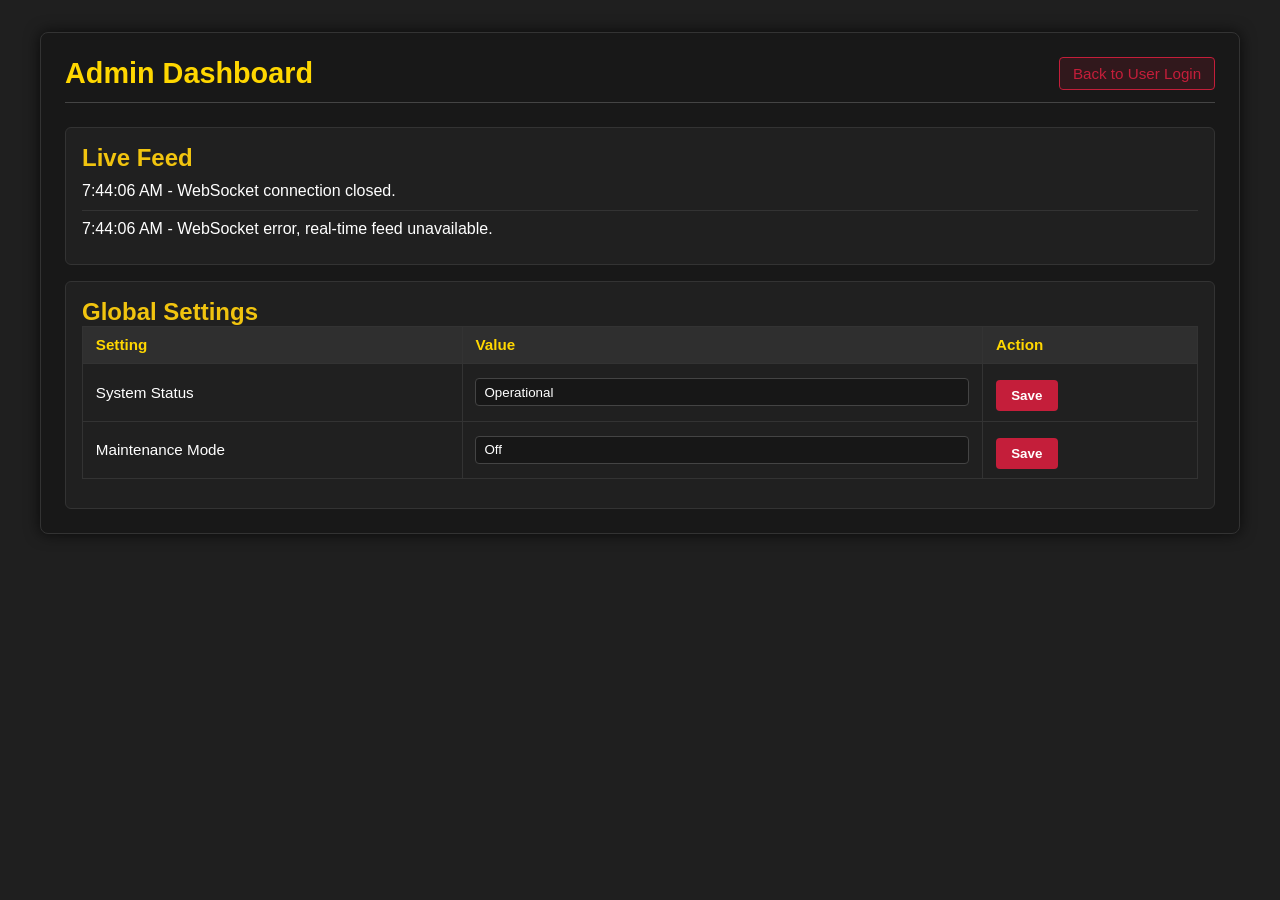
==== frontend/admin.html @ a3f96786 "Organized frontend folder structure" ====
<!DOCTYPE html>
<html lang="en">
<head>
    <meta charset="UTF-8">
    <meta name="viewport" content="width=device-width, initial-scale=1.0">
    <title>Admin Dashboard - Military Asset Management</title>
    <link rel="stylesheet" href="style.css">
    <style>
        body {
            background-color: #1f1f1f;
            color: #ddd;
        }

        .admin-container {
            max-width: 1200px;
            margin: 2rem auto;
            padding: 1.5rem;
            background-color: #181818;
            border: 1px solid #333;
            box-shadow: 0 0 15px rgba(0, 0, 0, 0.7);
            border-radius: 8px;
        }

        .admin-header {
            display: flex;
            justify-content: space-between;
            align-items: center;
            margin-bottom: 1.5rem;
            border-bottom: 1px solid #444;
            padding-bottom: 0.75rem;
        }

        .admin-header h1 {
            color: gold;
            margin: 0;
            font-size: 1.8rem;
        }

        .admin-header a {
            color: #c41e3a;
            text-decoration: none;
            font-size: 0.95rem;
            border: 1px solid #c41e3a;
            background: rgba(196, 30, 58, 0.15);
            padding: 0.45rem 0.8rem;
            border-radius: 4px;
        }

        .section {
            margin-top: 1rem;
            background-color: #202020;
            border: 1px solid #333;
            border-radius: 6px;
            padding: 1rem;
        }

        .section h2 {
            margin-top: 0;
            color: #f1c40f;
        }

        .live-feed-list {
            list-style: none;
            padding: 0;
            margin: 0;
            max-height: 300px;
            overflow-y: auto;
        }

        .live-feed-list li {
            border-bottom: 1px solid #333;
            padding: 0.6rem 0;
            color: #fff;
        }

        .live-feed-list li:last-child {
            border-bottom: none;
        }

        .settings-table {
            width: 100%;
            border-collapse: collapse;
            font-size: 0.95rem;
            color: #fff;
        }

        .settings-table th,
        .settings-table td {
            border: 1px solid #333;
            padding: 0.6rem 0.8rem;
            text-align: left;
        }

        .settings-table th {
            background: #2f2f2f;
            color: gold;
        }

        .settings-input {
            width: 100%;
            background: #171717;
            color: #fff;
            border: 1px solid #444;
            padding: 0.35rem 0.5rem;
            border-radius: 4px;
        }

        .primary-btn {
            background: #c41e3a;
            color: #fff;
            border: none;
            padding: 0.5rem 0.95rem;
            border-radius: 4px;
            cursor: pointer;
            margin-top: 0.4rem;
            font-weight: 700;
        }

        .primary-btn:hover {
            background-color: #a01830;
        }
    </style>
</head>
<body>
    <div class="admin-container">
        <div class="admin-header">
            <h1>Admin Dashboard</h1>
            <a href="index.html">Back to User Login</a>
        </div>

        <div class="section" id="live-feed-section">
            <h2>Live Feed</h2>
            <ul class="live-feed-list" id="liveFeed">
                <li>No events yet. Waiting for updates...</li>
            </ul>
        </div>

        <div class="section" id="global-settings-section">
            <h2>Global Settings</h2>
            <table class="settings-table">
                <thead>
                    <tr>
                        <th>Setting</th>
                        <th>Value</th>
                        <th>Action</th>
                    </tr>
                </thead>
                <tbody>
                    <tr>
                        <td>System Status</td>
                        <td><input id="statusInput" class="settings-input" value="Operational"></td>
                        <td><button class="primary-btn" id="saveStatusBtn">Save</button></td>
                    </tr>
                    <tr>
                        <td>Maintenance Mode</td>
                        <td><input id="maintenanceInput" class="settings-input" value="Off"></td>
                        <td><button class="primary-btn" id="saveMaintenanceBtn">Save</button></td>
                    </tr>
                </tbody>
            </table>
            <p id="settingsMessage" style="margin-top:.8rem;color:#ddd;"></p>
        </div>
    </div>

    <script>
        const liveFeedEl = document.getElementById('liveFeed');

        function appendLiveFeed(message) {
            const li = document.createElement('li');
            li.textContent = `${new Date().toLocaleTimeString()} - ${message}`;
            if (liveFeedEl.children.length === 1 && liveFeedEl.children[0].textContent.includes('No events')) {
                liveFeedEl.innerHTML = '';
            }
            liveFeedEl.prepend(li);
        }

        const ws = new WebSocket('ws://localhost:8000/ws/admin');

        ws.addEventListener('open', () => {
            appendLiveFeed('Connected to admin WebSocket channel.');
        });

        ws.addEventListener('message', (event) => {
            appendLiveFeed(event.data);
        });

        ws.addEventListener('close', () => {
            appendLiveFeed('WebSocket connection closed.');
        });

        ws.addEventListener('error', (error) => {
            appendLiveFeed('WebSocket error, real-time feed unavailable.');
            console.error('WebSocket error:', error);
        });

        const settingsMessage = document.getElementById('settingsMessage');
        const statusInput = document.getElementById('statusInput');
        const maintenanceInput = document.getElementById('maintenanceInput');

        document.getElementById('saveStatusBtn').addEventListener('click', () => {
            settingsMessage.textContent = 'Global status saved: ' + statusInput.value;
            settingsMessage.style.color = '#f1c40f';
        });

        document.getElementById('saveMaintenanceBtn').addEventListener('click', () => {
            settingsMessage.textContent = 'Maintenance mode saved: ' + maintenanceInput.value;
            settingsMessage.style.color = '#f1c40f';
        });
    </script>
</body>
</html>
---- frontend/style.css ----
/* ============================================
   MILITARY ASSET MANAGEMENT SYSTEM - CSS
   Tactical/Modern UI with Deep Gray & Olive
   ============================================ */

* {
    margin: 0;
    padding: 0;
    box-sizing: border-box;
}

:root {
    --primary-dark: #000000;
    --secondary-dark: #171d22;
    --accent-olive: #1f201c;
    --secondary-dark: #0a0a0a;
    --accent-muted: #ffffff;
    --light-text: #ffffff;
    --border-color: #000000;
    --border-color: #ff0000;
    --shadow-elevation: 0 8px 24px rgba(0, 0, 0, 0.45);
    --transition-smooth: all 0.3s cubic-bezier(0.4, 0, 0.2, 1);
}

body {
    font-family: 'Segoe UI', 'Roboto', 'Helvetica Neue', sans-serif;
    background: #000000;
    color: var(--light-text);
    overflow-x: hidden;
}

/* ============================================
   LOGIN SECTION
   ============================================ */

.login-overlay {
    position: fixed;
    top: 0;
    left: 0;
    width: 100%;
    height: 100%;
    background: linear-gradient(135deg, #0a0a0a 0%, #0f1419 100%);
    background: linear-gradient(135deg, #000000 0%, #0a0a0a 100%);
    display: flex;
    justify-content: center;
    align-items: center;
    z-index: 1000;
    transition: var(--transition-smooth);
}

.login-overlay.hidden {
    display: none;
}

.login-container {
    background: linear-gradient(135deg, #0f1419 0%, #162535 100%);
    background: linear-gradient(135deg, #0a0a0a 0%, #151515 100%);
    padding: 3rem 2.5rem;
    border-radius: 8px;
    border: 1px solid #1a3a52;
    border: 1px solid #ff0000;
    box-shadow: var(--shadow-elevation);
    width: 100%;
    max-width: 420px;
    animation: slideUp 0.5s ease-out;
}

@keyframes slideUp {
    from {
        opacity: 0;
        transform: translateY(30px);
    }
    to {
        opacity: 1;
        transform: translateY(0);
    }
}

.login-header {
    text-align: center;
    margin-bottom: 2.5rem;
    border-bottom: 2px solid #1a3a52;
    border-bottom: 2px solid #ff0000;
    padding-bottom: 1.5rem;
}

.login-header h1 {
    font-size: 1.5rem;
    font-weight: 700;
    letter-spacing: 1.5px;
    margin-bottom: 0.5rem;
}

.login-subtitle {
    font-size: 0.85rem;
    color: #ffffff;
    letter-spacing: 0.5px;
}

.form-group {
    margin-bottom: 1.5rem;
}

.form-group label {
    display: block;
    font-size: 0.85rem;
    font-weight: 600;
    color: #ffffff;
    margin-bottom: 0.5rem;
    letter-spacing: 0.5px;
}

.form-group input {
    width: 100%;
    padding: 0.75rem 1rem;
    background-color: #000000;
    border: 1px solid #ffffff;
    border: 1px solid #ff0000;
    border-radius: 4px;
    color: #ffffff;
    font-size: 0.95rem;
    transition: var(--transition-smooth);
}

.form-group input:focus {
    outline: none;
    border-color: #ffffff;
    box-shadow: 0 0 0 3px rgba(255, 255, 255, 0.2);
    border-color: #ff0000;
    box-shadow: 0 0 0 3px rgba(255, 0, 0, 0.2);
    background-color: #0a0a0a;
}

.form-group input:-webkit-autofill,
.form-group input:-webkit-autofill:hover,
.form-group input:-webkit-autofill:focus,
.form-group input:-webkit-autofill:active {
    -webkit-box-shadow: 0 0 0 30px #000000 inset !important;
    -webkit-text-fill-color: #ffffff !important;
    background-color: #000000 !important;
}

.login-btn {
    width: 100%;
    padding: 0.85rem 1rem;
    background: linear-gradient(135deg, #27ae60 0%, #2ecc71 100%);
    color: #ffffff;
    border: none;
    border-radius: 4px;
    font-size: 0.95rem;
    font-weight: 700;
    letter-spacing: 1px;
    cursor: pointer;
    transition: var(--transition-smooth);
}


.login-actions {
    display: flex;
    gap: 0.75rem;
    margin-top: 1rem;
}

.login-actions .login-btn,
.login-actions .register-btn {
    flex: 1 1 0;
    min-width: 0;
}

.register-btn {
    padding: 0.85rem 1rem;
    background: linear-gradient(135deg, #2980b9 0%, #3498db 100%);
    color: #ffffff;
    border: none;
    border-radius: 4px;
    font-size: 0.95rem;
    font-weight: 700;
    letter-spacing: 1px;
    cursor: pointer;
    transition: var(--transition-smooth);
    text-decoration: none;
}

.register-btn:hover {
    transform: translateY(-2px);
    box-shadow: 0 6px 20px rgba(41, 128, 185, 0.4);
}

.register-btn:active {
    transform: translateY(0);
}

.login-btn:hover {
    transform: translateY(-2px);
    box-shadow: 0 6px 20px rgba(85, 107, 47, 0.4);
}

.login-btn:active {
    transform: translateY(0);
}

.login-disclaimer {
    text-align: center;
    margin-top: 1.5rem;
    font-size: 0.75rem;
    color: #ffffff;
    letter-spacing: 0.5px;
}

/* ============================================
   NAVBAR
   ============================================ */

.navbar {
    position: fixed;
    top: 0;
    left: 0;
    width: 100%;
    height: 70px;
    background: linear-gradient(135deg, #0f1419 0%, #1a1f2a 100%);
    border-bottom: 2px solid #1a3a52;
    background: linear-gradient(135deg, #0a0a0a 0%, #151515 100%);
    border-bottom: 2px solid #ff0000;
    z-index: 500;
    box-shadow: 0 4px 12px rgba(0, 0, 0, 0.5);
}

.navbar-content {
    display: flex;
    justify-content: space-between;
    align-items: center;
    height: 100%;
    padding: 0 2rem;
    max-width: 100%;
}

.navbar-logo {
    display: flex;
    align-items: center;
    gap: 0.75rem;
    font-weight: 700;
    letter-spacing: 1px;
}

.logo-icon {
    font-size: 1.5rem;
}

.logo-text {
    font-size: 1.1rem;
    color: #ffffff;
}

.navbar-user {
    display: flex;
    align-items: center;
    gap: 1.5rem;
}

.user-badge {
    padding: 0.5rem 1rem;
    background-color: #2a2a2a;
    border: 1px solid #666666;
    background-color: #000000;
    border: 1px solid #ff0000;
    border-radius: 20px;
    font-size: 0.85rem;
    font-weight: 600;
    color: #ffffff;
    letter-spacing: 0.5px;
}

.logout-btn {
    padding: 0.5rem 1.25rem;
    background: transparent;
    border: 1px solid #e74c3c;
    color: #ffffff;
    border-radius: 4px;
    font-size: 0.85rem;
    font-weight: 600;
    cursor: pointer;
    transition: var(--transition-smooth);
    letter-spacing: 0.5px;
}

.audit-btn {
    padding: 0.5rem 1.25rem;
    background: transparent;
    border: 1px solid #3498db;
    color: #ffffff;
    border-radius: 4px;
    font-size: 0.85rem;
    font-weight: 600;
    cursor: pointer;
    transition: var(--transition-smooth);
    letter-spacing: 0.5px;
}

.audit-btn:hover {
    background-color: rgba(52, 152, 219, 0.1);
    box-shadow: 0 0 12px rgba(52, 152, 219, 0.2);
}

.logout-btn:hover {
    background-color: rgba(231, 76, 60, 0.1);
    box-shadow: 0 0 12px rgba(231, 76, 60, 0.2);
}

/* ============================================
   FLOATING TABS
   ============================================ */

.floating-tabs {
    position: fixed;
    top: 90px;
    left: 50%;
    transform: translateX(-50%);
    display: flex;
    gap: 1.5rem;
    width: calc(100% - 4rem);
    max-width: 1000px;
    z-index: 400;
    padding: 0 2rem;
}

.floating-tab {
    flex: 1;
    padding: 1.2rem 1.5rem;
    background: linear-gradient(135deg, #0f1419 0%, #162535 100%);
    border: 1px solid #1a3a52;
    background: linear-gradient(135deg, #0a0a0a 0%, #151515 100%);
    border: 1px solid #ff0000;
    border-radius: 12px;
    color: #ffffff;
    font-size: 0.95rem;
    font-weight: 600;
    cursor: pointer;
    display: flex;
    flex-direction: column;
    align-items: center;
    gap: 0.75rem;
    transition: var(--transition-smooth);
    box-shadow: 0 4px 16px rgba(0, 0, 0, 0.3);
    letter-spacing: 0.5px;
}

.floating-tab:hover {
    background: linear-gradient(135deg, #1a2a3a 0%, #2a3f5f 100%);
    border-color: #3a5f8f;
    background: linear-gradient(135deg, #1a1a1a 0%, #252525 100%);
    border-color: #ff3333;
    transform: translateY(-4px);
    box-shadow: 0 12px 28px rgba(58, 95, 143, 0.25);
    box-shadow: 0 12px 28px rgba(255, 0, 0, 0.25);
    color: #ffffff;
}

.floating-tab.active {
    background: linear-gradient(135deg, #1a3a5a 0%, #2a5a8a 100%);
    border-color: #3a7aaf;
    background: linear-gradient(135deg, #1a1a1a 0%, #2a2a2a 100%);
    border-color: #ff0000;
    color: #ffffff;
    box-shadow: 0 12px 28px rgba(58, 122, 175, 0.35);
    box-shadow: 0 12px 28px rgba(255, 0, 0, 0.35);
}

.tab-icon {
    font-size: 1.5rem;
}

.tab-label {
    text-transform: uppercase;
}

/* ============================================
   CONTENT SECTIONS
   ============================================ */

.main-app {
    display: block;
}

.main-app.hidden {
    display: none;
}

.content-wrapper {
    margin-top: 190px;
    padding: 2rem;
    max-width: 1200px;
    margin-left: auto;
    margin-right: auto;
    min-height: calc(100vh - 190px);
    background: linear-gradient(135deg, #0a0a0a 0%, #151515 100%);
    border-radius: 8px;
    border: 1px solid #ff0000;
    margin-bottom: 2rem;
}

.content-section {
    display: none;
    animation: fadeIn 0.4s ease-in;
}

.content-section.active {
    display: block;
}

@keyframes fadeIn {
    from {
        opacity: 0;
    }
    to {
        opacity: 1;
    }
}

.section-header {
    margin-bottom: 2.5rem;
    border-bottom: 1px solid #1a3a52;
    border-bottom: 1px solid #ff0000;
    padding-bottom: 1.5rem;
}

.section-header h2 {
    font-size: 2rem;
    margin-bottom: 0.5rem;
    color: var(--light-text);
    font-weight: 700;
    letter-spacing: 0.5px;
}

.section-header p {
    color: #ffffff;
    font-size: 0.95rem;
}

/* ============================================
   CONTENT CARDS
   ============================================ */

.card-grid {
    display: grid;
    grid-template-columns: repeat(auto-fit, minmax(250px, 1fr));
    gap: 1.5rem;
    margin-bottom: 2rem;
}

.content-card {
    background: linear-gradient(135deg, #0f1419 0%, #162535 100%);
    border: 1px solid #1a3a52;
    background: linear-gradient(135deg, #0a0a0a 0%, #151515 100%);
    border: 1px solid #ff0000;
    border-radius: 8px;
    padding: 1.5rem;
    box-shadow: 0 4px 12px rgba(0, 0, 0, 0.3);
    transition: var(--transition-smooth);
}

.content-card:hover {
    border-color: #3a7aaf;
    box-shadow: 0 8px 20px rgba(58, 122, 175, 0.25);
    border-color: #ff6666;
    box-shadow: 0 8px 20px rgba(255, 102, 102, 0.25);
    transform: translateY(-2px);
}

.content-card h3 {
    font-size: 0.9rem;
    color: #ffffff;
    margin-bottom: 0.8rem;
    letter-spacing: 0.5px;
    text-transform: uppercase;
}

.card-value {
    font-size: 2rem;
    font-weight: 700;
    color: #ffffff;
    margin-bottom: 0.5rem;
}

.card-status {
    font-size: 0.8rem;
    color: #ffffff;
    letter-spacing: 0.5px;
}

/* ============================================
   PLACEHOLDER CONTENT
   ============================================ */

.placeholder-content {
    background: linear-gradient(135deg, #0f1419 0%, #162535 100%);
    border: 1px dashed #1a3a52;
    background: linear-gradient(135deg, #0a0a0a 0%, #151515 100%);
    border: 1px dashed #ff0000;
    border-radius: 8px;
    padding: 2rem;
    text-align: center;
    color: #ffffff;
}

.placeholder-content p {
    margin: 0.5rem 0;
    font-size: 0.95rem;
}

/* ============================================
   DATA TABLES
   ============================================ */

.data-table {
    overflow-x: auto;
    margin-top: 1.5rem;
    border-radius: 8px;
    box-shadow: 0 4px 12px rgba(0, 0, 0, 0.3);
}

.data-table table {
    width: 100%;
    border-collapse: collapse;
    background: linear-gradient(135deg, #0a0a0a 0%, #0f1419 100%);
    background: linear-gradient(135deg, #000000 0%, #0a0a0a 100%);
    border: 1px solid #ff0000;
    border-radius: 8px;
    overflow: hidden;
}

.data-table thead {
    background: linear-gradient(135deg, #1f201c 0%, #2a2b26 100%);
    border-bottom: 2px solid #55963f;
    background: linear-gradient(135deg, #0a0a0a 0%, #151515 100%);
    border-bottom: 2px solid #ff0000;
}

.data-table th {
    padding: 1rem;
    text-align: left;
    font-weight: 700;
    color: #ffffff;
    font-size: 0.85rem;
    letter-spacing: 0.5px;
    text-transform: uppercase;
}

.data-table td {
    padding: 0.9rem 1rem;
    border-bottom: 1px solid #2a2b26;
    border-bottom: 1px solid #1a1a1a;
    font-size: 0.9rem;
    color: #e8e8e8;
}

.data-table tbody tr {
    background-color: rgba(31, 32, 28, 0.4);
    background-color: rgba(10, 10, 10, 0.6);
}

.data-table tbody tr:hover {
    background-color: rgba(85, 150, 63, 0.25);
    background-color: rgba(255, 0, 0, 0.1);
    transition: background-color 0.2s ease;
}

.data-table code {
    background-color: #0a0a0a;
    background-color: #000000;
    padding: 0.25rem 0.5rem;
    border-radius: 3px;
    font-family: 'Courier New', monospace;
    color: #ffffff;
    font-size: 0.8rem;
    font-weight: 600;
}

/* ============================================
   STATUS & PRIORITY BADGES
   ============================================ */

.status-badge,
.priority-badge {
    display: inline-block;
    padding: 0.4rem 0.8rem;
    border-radius: 20px;
    font-size: 0.75rem;
    font-weight: 700;
    letter-spacing: 0.5px;
    text-transform: uppercase;
}

.status-operational,
.status-active {
    background-color: rgba(39, 174, 96, 0.2);
    color: #ffffff;
}

.status-maintenance,
.status-in-progress {
    background-color: rgba(241, 196, 15, 0.2);
    color: #ffffff;
}

.status-standby {
    background-color: rgba(52, 152, 219, 0.2);
    color: #ffffff;
}

.status-planning,
.status-scheduled {
    background-color: rgba(52, 152, 219, 0.2);
    color: #ffffff;
}

.priority-high {
    background-color: rgba(231, 76, 60, 0.2);
    color: #ffffff;
}

.priority-medium {
    background-color: rgba(241, 196, 15, 0.2);
    color: #ffffff;
}

.priority-low {
    background-color: rgba(52, 152, 219, 0.2);
    color: #ffffff;
}

/* ============================================
   ACTION BUTTONS
   ============================================ */

.action-btn {
    padding: 0.4rem 0.8rem;
    background-color: #2a5a8a;
    background-color: #151515;
    color: white;
    border: none;
    border: 1px solid #ff0000;
    border-radius: 4px;
    font-size: 0.75rem;
    font-weight: 700;
    cursor: pointer;
    transition: var(--transition-smooth);
    letter-spacing: 0.5px;
    text-transform: uppercase;
}

.action-btn:hover {
    background-color: #3a7aaf;
    background-color: #2a2a2a;
    transform: translateY(-2px);
    box-shadow: 0 4px 12px rgba(58, 122, 175, 0.4);
    box-shadow: 0 4px 12px rgba(255, 0, 0, 0.4);
}

.action-btn:active {
    transform: translateY(0);
}

/* ============================================
   LOADING INDICATOR
   ============================================ */

.loading-indicator {
    position: fixed;
    top: 0;
    left: 0;
    width: 100%;
    height: 100%;
    background: rgba(0, 0, 0, 0.8);
    display: flex;
    flex-direction: column;
    justify-content: center;
    align-items: center;
    z-index: 2000;
}

.loading-indicator.hidden {
    display: none;
}

.spinner {
    width: 50px;
    height: 50px;
    border: 4px solid rgba(85, 107, 47, 0.3);
    border-top-color: var(--accent-olive);
    border-radius: 50%;
    animation: spin 1s linear infinite;
    margin-bottom: 1rem;
}

@keyframes spin {
    to {
        transform: rotate(360deg);
    }
}

.loading-indicator p {
    color: #ffffff;
    font-size: 0.95rem;
    letter-spacing: 1px;
}

/* ============================================
   UTILITY CLASSES
   ============================================ */

.hidden {
    display: none !important;
}

/* ============================================
   RESPONSIVE DESIGN
   ============================================ */

@media (max-width: 768px) {
    .floating-tabs {
        flex-direction: column;
        gap: 1rem;
        top: 85px;
    }

    .floating-tab {
        flex-direction: row;
        justify-content: center;
        padding: 1rem;
    }

    .navbar-content {
        padding: 0 1rem;
        flex-wrap: wrap;
    }

    .logo-text {
        font-size: 0.9rem;
    }

    .content-wrapper {
        margin-top: 280px;
        padding: 1rem;
    }

    .card-grid {
        grid-template-columns: 1fr;
    }

    .section-header h2 {
        font-size: 1.5rem;
    }

    .login-container {
        width: 90%;
        padding: 2rem 1.5rem;
    }
}

@media (max-width: 480px) {
    .navbar-user {
        flex-direction: column;
        gap: 0.5rem;
    }

    .floating-tabs {
        width: calc(100% - 1rem);
        padding: 0 0.5rem;
        gap: 0.5rem;
    }

    .tab-label {
        font-size: 0.75rem;
    }

    .tab-icon {
        font-size: 1.2rem;
    }

    .section-header h2 {
        font-size: 1.2rem;
    }

    .card-value {
        font-size: 1.5rem;
    }
}

/* ============================================
   DEPLOYMENT DASHBOARD
   ============================================ */

.deployment-page {
    background: linear-gradient(135deg, #0a0a0a 0%, #0f1419 100%);
    color: #ffffff;
}

.deployment-header {
    background: linear-gradient(135deg, #1f201c 0%, #2a2b26 100%);
    border-bottom: 2px solid #55963f;
    padding: 2rem;
    position: sticky;
    top: 0;
    z-index: 100;
    box-shadow: 0 4px 12px rgba(0, 0, 0, 0.5);
}

.header-content {
    max-width: 1400px;
    margin: 0 auto;
    display: flex;
    justify-content: space-between;
    align-items: center;
    flex-wrap: wrap;
    gap: 2rem;
}

.header-left h1 {
    font-size: 2rem;
    font-weight: 700;
    margin-bottom: 0.5rem;
    letter-spacing: 1px;
}

.header-subtitle {
    font-size: 0.9rem;
    color: #b0b0b0;
    letter-spacing: 0.5px;
}

.header-right {
    display: flex;
    align-items: center;
    gap: 1.5rem;
}

.status-indicator {
    display: flex;
    align-items: center;
    gap: 0.5rem;
    background: rgba(85, 150, 63, 0.2);
    padding: 0.6rem 1.2rem;
    border-radius: 4px;
    border: 1px solid #55963f;
}

.status-dot {
    width: 10px;
    height: 10px;
    border-radius: 50%;
    animation: statusPulse 2s ease-in-out infinite;
}

.status-dot.online {
    background: #55963f;
    box-shadow: 0 0 8px #55963f;
}

@keyframes statusPulse {
    0%, 100% { 
        opacity: 1;
        box-shadow: 0 0 8px #55963f;
    }
    50% { 
        opacity: 0.6;
        box-shadow: 0 0 4px #55963f;
    }
}

.status-text {
    font-size: 0.85rem;
    font-weight: 600;
    color: #55963f;
}

.back-btn {
    padding: 0.6rem 1.2rem;
    background: #2a3f5f;
    color: #ffffff;
    border: 1px solid #3a5f8f;
    border-radius: 4px;
    cursor: pointer;
    font-size: 0.9rem;
    transition: var(--transition-smooth);
}

.back-btn:hover {
    background: #3a5f8f;
    box-shadow: 0 2px 8px rgba(58, 95, 143, 0.4);
}

.deployment-container {
    max-width: 1400px;
    margin: 0 auto;
    padding: 2rem;
}

/* ============================================
   STATS SECTION
   ============================================ */

.stats-section {
    display: grid;
    grid-template-columns: repeat(auto-fit, minmax(250px, 1fr));
    gap: 1.5rem;
    margin-bottom: 2rem;
}

.stat-card {
    background: linear-gradient(135deg, #1f201c 0%, #2a2b26 100%);
    padding: 1.5rem;
    border-radius: 8px;
    border: 1px solid #3a3a35;
    text-align: center;
    transition: var(--transition-smooth);
    box-shadow: 0 4px 12px rgba(0, 0, 0, 0.3);
}

.stat-card:hover {
    border-color: #55963f;
    box-shadow: 0 8px 20px rgba(85, 150, 63, 0.2);
    transform: translateY(-4px);
}

.stat-number {
    font-size: 2.5rem;
    font-weight: 700;
    color: #55963f;
    margin-bottom: 0.5rem;
}

.stat-label {
    font-size: 0.95rem;
    color: #b0b0b0;
    margin-bottom: 0.5rem;
    display: block;
}

.stat-trend {
    font-size: 0.85rem;
    color: #55963f;
    font-weight: 600;
}

/* ============================================
   DEPLOYMENT GRID
   ============================================ */

.deployment-grid {
    display: grid;
    grid-template-columns: 1fr 1fr;
    gap: 2rem;
    margin-bottom: 2rem;
}

.deployment-column:last-child {
    margin-top: 0;
}

.deployment-card {
    background: linear-gradient(135deg, #1f201c 0%, #2a2b26 100%);
    border: 1px solid #3a3a35;
    border-radius: 8px;
    padding: 1.5rem;
    box-shadow: 0 4px 12px rgba(0, 0, 0, 0.3);
    transition: var(--transition-smooth);
}

.deployment-card:hover {
    border-color: #55963f;
    box-shadow: 0 8px 20px rgba(85, 150, 63, 0.15);
}

.card-header {
    display: flex;
    justify-content: space-between;
    align-items: center;
    margin-bottom: 1.5rem;
    padding-bottom: 1rem;
    border-bottom: 1px solid #3a3a35;
}

.card-header h2 {
    font-size: 1.2rem;
    font-weight: 700;
    margin: 0;
}

.badge {
    display: inline-block;
    padding: 0.4rem 0.8rem;
    border-radius: 4px;
    font-size: 0.75rem;
    font-weight: 700;
    text-transform: uppercase;
}

.badge-active {
    background: rgba(85, 150, 63, 0.3);
    color: #55963f;
    border: 1px solid #55963f;
}

.btn-small {
    padding: 0.4rem 0.8rem;
    background: #2a3f5f;
    color: #ffffff;
    border: 1px solid #3a5f8f;
    border-radius: 4px;
    cursor: pointer;
    font-size: 0.8rem;
    transition: var(--transition-smooth);
}

.btn-small:hover {
    background: #3a5f8f;
    box-shadow: 0 2px 6px rgba(58, 95, 143, 0.3);
}

/* ============================================
   DEPLOYMENT LIST
   ============================================ */

.deployment-list {
    display: flex;
    flex-direction: column;
    gap: 1rem;
}

.deployment-item {
    padding: 1rem;
    background: rgba(0, 0, 0, 0.3);
    border-left: 3px solid #55963f;
    border-radius: 4px;
    transition: var(--transition-smooth);
}

.deployment-item:hover {
    background: rgba(85, 150, 63, 0.1);
}

.deployment-info {
    display: flex;
    flex-direction: column;
    gap: 0.5rem;
    margin-bottom: 0.75rem;
}

.deployment-name {
    font-weight: 600;
    font-size: 0.95rem;
    color: #ffffff;
}

.deployment-location {
    font-size: 0.85rem;
    color: #b0b0b0;
}

.deployment-status {
    display: flex;
    align-items: center;
    gap: 1rem;
}

.progress-bar {
    flex: 1;
    height: 8px;
    background: rgba(0, 0, 0, 0.5);
    border-radius: 4px;
    overflow: hidden;
}

.progress-fill {
    height: 100%;
    background: linear-gradient(90deg, #55963f 0%, #7ac043 100%);
    border-radius: 4px;
    transition: width 0.5s ease;
    box-shadow: 0 0 10px rgba(85, 150, 63, 0.6);
}

.status-label {
    font-size: 0.8rem;
    color: #b0b0b0;
    min-width: 90px;
    text-align: right;
}

/* ============================================
   SYSTEM MODULES
   ============================================ */

.modules-grid {
    display: grid;
    grid-template-columns: repeat(2, 1fr);
    gap: 1rem;
}

.module-item {
    padding: 1rem;
    background: rgba(0, 0, 0, 0.3);
    border-radius: 4px;
    border-left: 3px solid #555;
    display: flex;
    flex-direction: column;
    gap: 0.5rem;
    transition: var(--transition-smooth);
}

.module-item.status-healthy {
    border-left-color: #55963f;
    background: rgba(85, 150, 63, 0.08);
}

.module-item.status-warning {
    border-left-color: #f59e0b;
    background: rgba(245, 158, 11, 0.08);
}

.module-item.status-error {
    border-left-color: #ef4444;
    background: rgba(239, 68, 68, 0.08);
}

.module-name {
    font-weight: 600;
    font-size: 0.9rem;
    color: #ffffff;
}

.module-status {
    font-size: 0.8rem;
    color: #b0b0b0;
    font-weight: 500;
}

/* ============================================
   LOGS CONTAINER
   ============================================ */

.logs-container {
    display: flex;
    flex-direction: column;
    gap: 0.75rem;
    max-height: 400px;
    overflow-y: auto;
    padding-right: 0.5rem;
}

.logs-container::-webkit-scrollbar {
    width: 6px;
}

.logs-container::-webkit-scrollbar-track {
    background: rgba(0, 0, 0, 0.2);
    border-radius: 3px;
}

.logs-container::-webkit-scrollbar-thumb {
    background: #55963f;
    border-radius: 3px;
}

.logs-container::-webkit-scrollbar-thumb:hover {
    background: #7ac043;
}

.log-entry {
    display: flex;
    gap: 0.75rem;
    align-items: flex-start;
    padding: 0.75rem;
    background: rgba(0, 0, 0, 0.2);
    border-radius: 4px;
    border-left: 3px solid #555;
    font-size: 0.8rem;
    transition: var(--transition-smooth);
}

.log-entry:hover {
    background: rgba(0, 0, 0, 0.4);
}

.log-time {
    color: #7ac043;
    font-weight: 600;
    min-width: 65px;
    font-family: 'Courier New', monospace;
}

.log-level {
    font-weight: 700;
    min-width: 60px;
    padding: 0.2rem 0.4rem;
    border-radius: 2px;
    text-align: center;
    font-size: 0.75rem;
    text-transform: uppercase;
}

.log-level.info {
    background: rgba(59, 130, 246, 0.3);
    color: #3b82f6;
}

.log-level.success {
    background: rgba(85, 150, 63, 0.3);
    color: #55963f;
}

.log-level.warning {
    background: rgba(245, 158, 11, 0.3);
    color: #f59e0b;
}

.log-level.error {
    background: rgba(239, 68, 68, 0.3);
    color: #ef4444;
}

.log-message {
    color: #b0b0b0;
    flex: 1;
    word-break: break-word;
}

/* ============================================
   PERFORMANCE METRICS
   ============================================ */

.metrics-container {
    display: flex;
    flex-direction: column;
    gap: 1.5rem;
}

.metric-item {
    display: flex;
    flex-direction: column;
    gap: 0.5rem;
}

.metric-item label {
    font-weight: 600;
    font-size: 0.9rem;
    color: #ffffff;
    display: flex;
    justify-content: space-between;
    align-items: center;
}

.metric-value {
    font-weight: 700;
    color: #55963f;
}

.metric-bar {
    height: 12px;
    background: rgba(0, 0, 0, 0.4);
    border-radius: 6px;
    overflow: hidden;
    border: 1px solid #3a3a35;
}

.metric-fill {
    height: 100%;
    background: linear-gradient(90deg, #55963f 0%, #7ac043 100%);
    border-radius: 6px;
    transition: width 0.5s ease;
    box-shadow: inset 0 0 8px rgba(85, 150, 63, 0.5);
}

/* ============================================
   ACTIONS SECTION
   ============================================ */

.actions-section {
    display: grid;
    grid-template-columns: repeat(auto-fit, minmax(180px, 1fr));
    gap: 1rem;
    margin: 2rem 0;
    padding: 1.5rem;
    background: linear-gradient(135deg, #1f201c 0%, #2a2b26 100%);
    border: 1px solid #3a3a35;
    border-radius: 8px;
    box-shadow: 0 4px 12px rgba(0, 0, 0, 0.3);
}

.action-btn {
    padding: 0.9rem 1.2rem;
    border: none;
    border: 1px solid #ff0000;
    border-radius: 4px;
    font-weight: 600;
    cursor: pointer;
    font-size: 0.9rem;
    transition: var(--transition-smooth);
    background-color: #151515;
    color: #ffffff;
}

.btn-primary {
    background: linear-gradient(135deg, #55963f 0%, #7ac043 100%);
    background: linear-gradient(135deg, #ff0000 0%, #ff3333 100%);
    color: #ffffff;
    box-shadow: 0 4px 12px rgba(85, 150, 63, 0.3);
    box-shadow: 0 4px 12px rgba(255, 0, 0, 0.3);
}

.btn-primary:hover {
    box-shadow: 0 6px 16px rgba(85, 150, 63, 0.5);
    box-shadow: 0 6px 16px rgba(255, 0, 0, 0.5);
    transform: translateY(-2px);
}

.btn-secondary {
    background: #2a3f5f;
    color: #ffffff;
    border: 1px solid #3a5f8f;
}

.btn-secondary:hover {
    background: #3a5f8f;
    box-shadow: 0 4px 12px rgba(58, 95, 143, 0.3);
    transform: translateY(-2px);
}

.btn-danger {
    background: linear-gradient(135deg, #ef4444 0%, #dc2626 100%);
    color: #ffffff;
    box-shadow: 0 4px 12px rgba(239, 68, 68, 0.3);
}

.btn-danger:hover {
    box-shadow: 0 6px 16px rgba(239, 68, 68, 0.5);
    transform: translateY(-2px);
}

.action-btn:active {
    transform: translateY(0);
}

/* ============================================
   FOOTER
   ============================================ */

.deployment-footer {
    background: linear-gradient(135deg, #1f201c 0%, #2a2b26 100%);
    border-top: 1px solid #3a3a35;
    padding: 1.5rem;
    text-align: center;
    color: #b0b0b0;
    font-size: 0.85rem;
    margin-top: 2rem;
}

.deployment-footer p {
    margin: 0.5rem 0;
}

/* ============================================
   RESPONSIVE DESIGN
   ============================================ */

@media (max-width: 768px) {
    .deployment-grid {
        grid-template-columns: 1fr;
    }

    .header-content {
        flex-direction: column;
        align-items: flex-start;
    }

    .header-right {
        width: 100%;
        justify-content: space-between;
    }

    .modules-grid {
        grid-template-columns: 1fr;
    }

    .actions-section {
        grid-template-columns: 1fr;
    }

    .stats-section {
        grid-template-columns: 1fr 1fr;
    }

    .header-left h1 {
        font-size: 1.5rem;
    }
}

@media (max-width: 480px) {
    .deployment-container {
        padding: 1rem;
    }

    .deployment-header {
        padding: 1rem;
    }

    .stats-section {
        grid-template-columns: 1fr;
        gap: 1rem;
    }

    .card-header {
        flex-direction: column;
        align-items: flex-start;
        gap: 0.5rem;
    }

    .status-indicator {
        width: 100%;
    }

    .header-left h1 {
        font-size: 1.2rem;
    }

    .header-subtitle {
        font-size: 0.8rem;
    }
}
/* Target the header row of your table */
.placeholder-content table thead tr {
    background-color: #ffffff !important; /* Forces White Background */
}

.placeholder-content table th {
    color: #ffffff !important;           /* Forces Black Text */
    background-color: #000000;           /* Ensures individual cells are white */
    padding: 15px;                       /* Optional: keeps spacing consistent */
    border-bottom: 2px solid #e0e0e0;    /* Optional: adds a subtle line under header */
    text-transform: uppercase;
    font-weight: bold;
}
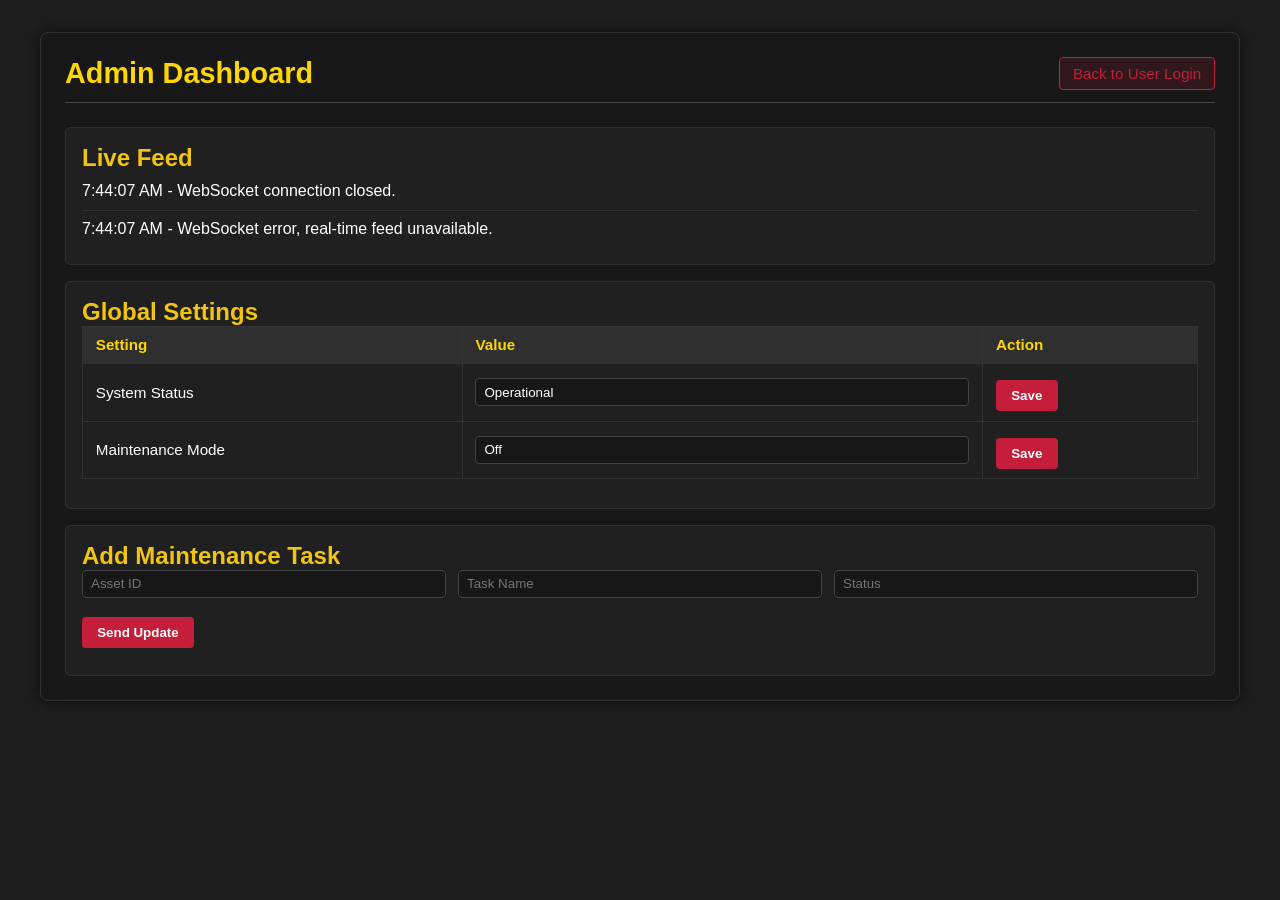
==== commit 821a9d5d: "Organized frontend folder structure" ====
--- a/frontend/admin.html
+++ b/frontend/admin.html
@@ -160,6 +160,17 @@
             </table>
             <p id="settingsMessage" style="margin-top:.8rem;color:#ddd;"></p>
         </div>
+
+        <div class="section" id="maintenance-task-section">
+            <h2>Add Maintenance Task</h2>
+            <div style="display: grid; grid-template-columns: repeat(auto-fit, minmax(120px, 1fr)); gap: 0.75rem; margin-bottom: 0.8rem;">
+                <input type="text" id="taskId" class="settings-input" placeholder="Asset ID" required>
+                <input type="text" id="taskName" class="settings-input" placeholder="Task Name" required>
+                <input type="text" id="taskStatus" class="settings-input" placeholder="Status" required>
+            </div>
+            <button class="primary-btn" onclick="sendUpdate()">Send Update</button>
+            <p id="taskMessage" style="margin-top:0.7rem;color:#ddd;"></p>
+        </div>
     </div>
 
     <script>
@@ -206,6 +217,42 @@
             settingsMessage.textContent = 'Maintenance mode saved: ' + maintenanceInput.value;
             settingsMessage.style.color = '#f1c40f';
         });
+
+        function sendUpdate() {
+            const id = document.getElementById('taskId').value.trim();
+            const name = document.getElementById('taskName').value.trim();
+            const status = document.getElementById('taskStatus').value.trim();
+            const taskMessage = document.getElementById('taskMessage');
+
+            if (!id || !name || !status) {
+                taskMessage.textContent = 'Please complete all fields before sending.';
+                taskMessage.style.color = '#e74c3c';
+                return;
+            }
+
+            const payload = { id, name, status };
+
+            fetch('http://localhost:8000/api/update-maintenance', {
+                method: 'POST',
+                headers: { 'Content-Type': 'application/json' },
+                body: JSON.stringify(payload)
+            })
+            .then(response => {
+                if (!response.ok) {
+                    throw new Error('Failed to send maintenance task');
+                }
+                taskMessage.textContent = 'Maintenance task sent.';
+                taskMessage.style.color = '#f1c40f';
+
+                document.getElementById('taskId').value = '';
+                document.getElementById('taskName').value = '';
+                document.getElementById('taskStatus').value = '';
+            })
+            .catch(error => {
+                taskMessage.textContent = 'Error sending task: ' + error.message;
+                taskMessage.style.color = '#e74c3c';
+            });
+        }
     </script>
 </body>
 </html>
--- a/frontend/style.css
+++ b/frontend/style.css
@@ -518,6 +518,17 @@
     box-shadow: 0 4px 12px rgba(0, 0, 0, 0.3);
 }
 
+.realtime-highlight {
+    animation: flashRow 1.2s ease-in-out;
+    background-color: rgba(241, 196, 15, 0.2);
+}
+
+@keyframes flashRow {
+    0% { background-color: rgba(241, 196, 15, 0.8); }
+    50% { background-color: rgba(241, 196, 15, 0.2); }
+    100% { background-color: transparent; }
+}
+
 .data-table table {
     width: 100%;
     border-collapse: collapse;
